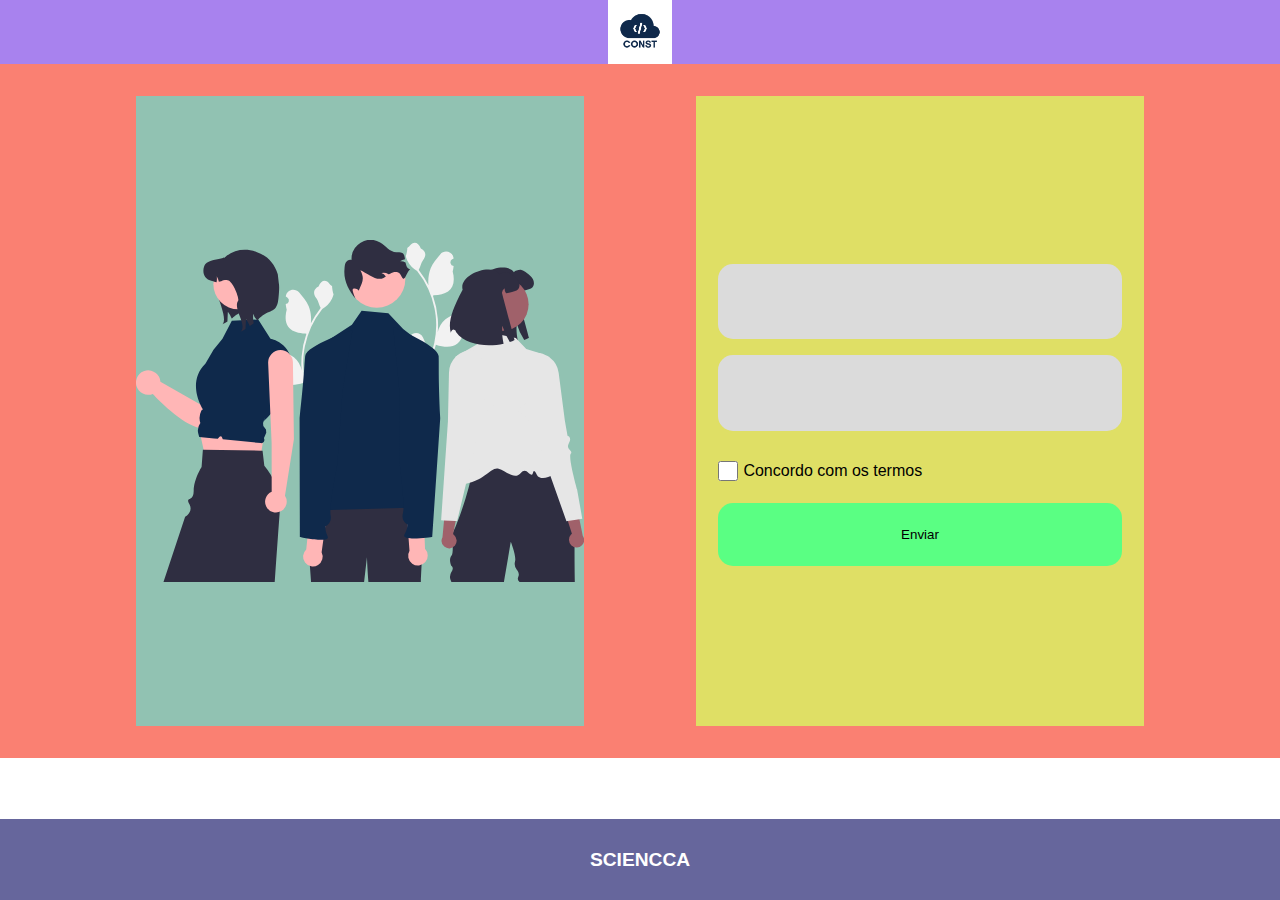
==== form-funcional/index.html @ e7f523ea "Initial commit" ====
<!DOCTYPE html>
<html lang="pt-br">
<head>
    <meta charset="UTF-8">
    <meta http-equiv="X-UA-Compatible" content="IE=edge">
    <meta name="viewport" content="width=device-width, initial-scale=1.0">

    <link rel="stylesheet" href="assets/styles/style-desktop.css">

    <title>form-funcional</title>
</head>
<body>
    <header>
        <img src="assets/images/3.png" alt="" class="logo-header">
    </header>
    <main>
        <section class="box-img">
            <img class="img-img" src="assets/images/undraw_people_re_8spw.svg" alt="">
        </section>
        <section class="box-form">
            <form action="#" method="post">
                <input type="email">
                <input type="text">
                <div class="cb">
                    <input type="checkbox" name="" id="icb">
                    <p>Concordo com os termos</p>
                </div>
                <button type="submit">Enviar</button>
            </form>
        </section>
    </main>
    <footer><h1 class="footer">SCIENCCA</h1></footer>
</body>
</html>
---- form-funcional/assets/styles/style-desktop.css ----
* {
    margin: 0;
    padding: 0;
    font-family: 'Segoe UI', Tahoma, Geneva, Verdana, sans-serif;
}

html, body {
    height: 100%;
    margin: 0;
    
}

header {
    background-color: rgb(168, 130, 238);
    display: flex;
    justify-content: center;
}

.logo-header {
    width: 4rem;
    min-width: 5%;
    max-width: 5%;
}

main {
    background-color: salmon;
    display: flex;
    padding: 2rem 5rem;
    justify-content: space-around;
    align-items: center;
}

.box-img, .box-form{
    width: 40%;
    height: 70vh;
}

.box-img {
    display: flex;
    justify-content: center;
    align-items: center;

    background-color: rgb(145, 194, 178);
}

.img-img {
    width: 100%;
}

.box-form {
    display: flex;
    justify-content: center;
    align-items: center;
    
    background-color: rgb(223, 223, 101);
}

form {
    display: flex;
    flex-direction: column;
    justify-content: center;
    align-items: center;
    
    width: 90%;
    height: 70vh;
}

input {
    display: block;
    margin:2% 0;
    width: 100%;
    height: 12%;

    background-color: #dbdbdb;
    border: 0;
    border-radius: 15px;
}

.cb{
    width: 100%;
    height: 2rem;
    display: flex;
    justify-content: left;
    align-items: center;
    margin: 4%;

}

#icb {
    width: 20px;
    height: 20px;

   
}

p {
    margin-left: 5px;
}

button {
    width: 100%;
    height: 10%;

    background-color: #5aff83;
    border: 0;
    border-radius: 15px;
}

footer {
    display: flex;
    justify-content: center;
    align-items: center;

    position: fixed;
    bottom: 0;
    width: 100%;
    height: 9%;

    background-color: rgb(102, 102, 156);
}

.footer {
    padding: 1rem ;
    color: #FFF;
    font-size: 1.2rem;
}
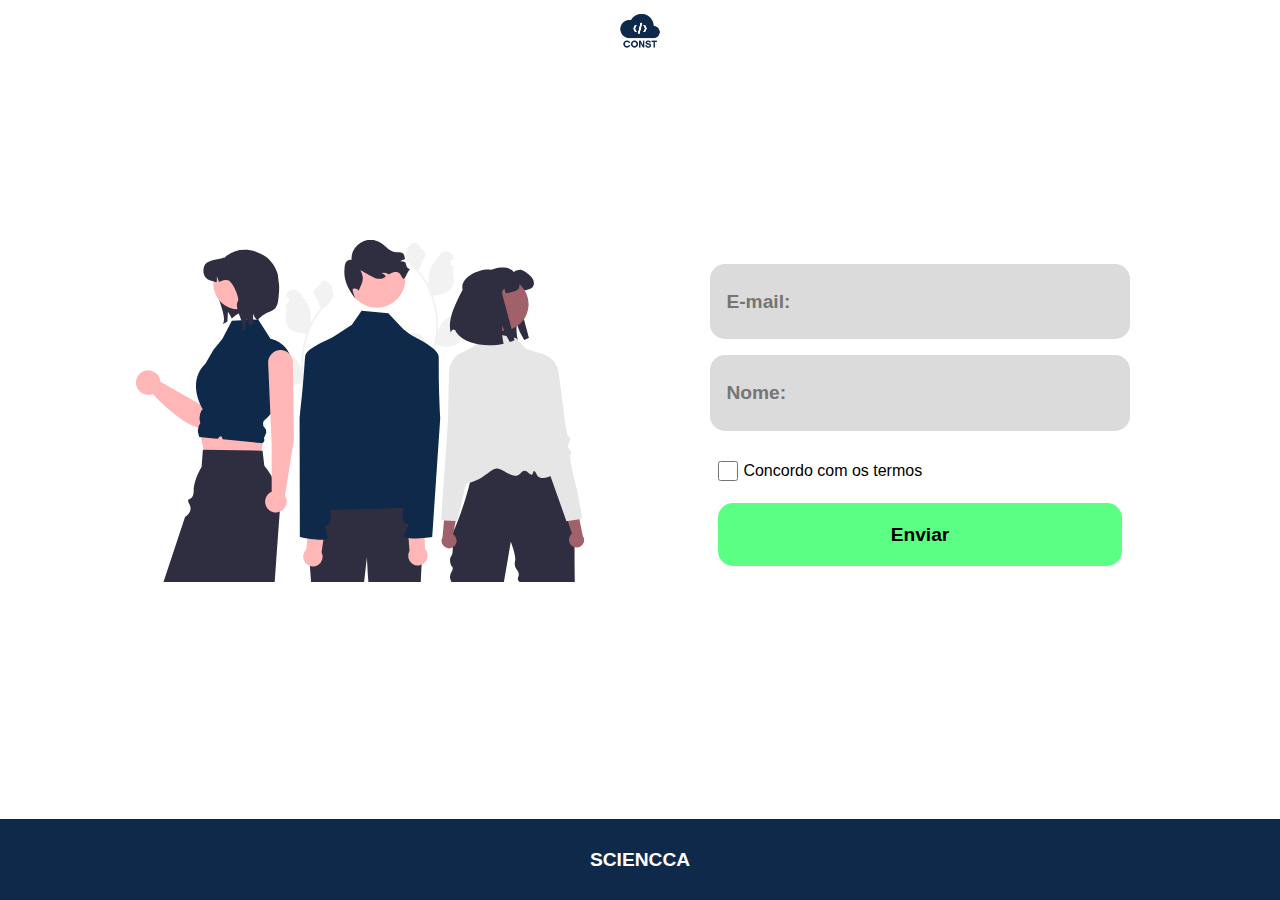
==== commit 2e16d2cc: "remove bgclr" ====
--- a/form-funcional/index.html
+++ b/form-funcional/index.html
@@ -19,8 +19,8 @@
         </section>
         <section class="box-form">
             <form action="#" method="post">
-                <input type="email">
-                <input type="text">
+                <input placeholder="E-mail:" type="email">
+                <input placeholder="Nome:" type="text">
                 <div class="cb">
                     <input type="checkbox" name="" id="icb">
                     <p>Concordo com os termos</p>
--- a/form-funcional/assets/styles/style-desktop.css
+++ b/form-funcional/assets/styles/style-desktop.css
@@ -11,7 +11,7 @@
 }
 
 header {
-    background-color: rgb(168, 130, 238);
+    /* background-color: rgb(168, 130, 238); */
     display: flex;
     justify-content: center;
 }
@@ -23,7 +23,7 @@
 }
 
 main {
-    background-color: salmon;
+    /* background-color: salmon; */
     display: flex;
     padding: 2rem 5rem;
     justify-content: space-around;
@@ -40,7 +40,7 @@
     justify-content: center;
     align-items: center;
 
-    background-color: rgb(145, 194, 178);
+    /* background-color: rgb(145, 194, 178); */
 }
 
 .img-img {
@@ -52,7 +52,7 @@
     justify-content: center;
     align-items: center;
     
-    background-color: rgb(223, 223, 101);
+    /* background-color: rgb(223, 223, 101); */
 }
 
 form {
@@ -67,13 +67,20 @@
 
 input {
     display: block;
+
+
     margin:2% 0;
     width: 100%;
     height: 12%;
 
+    padding: 0 0 0 1rem;
+
     background-color: #dbdbdb;
     border: 0;
     border-radius: 15px;
+
+    font-size: 1.2rem;
+    font-weight: 600;
 }
 
 .cb{
@@ -104,6 +111,9 @@
     background-color: #5aff83;
     border: 0;
     border-radius: 15px;
+
+    font-size: 1.2rem;
+    font-weight: bold;
 }
 
 footer {
@@ -116,7 +126,7 @@
     width: 100%;
     height: 9%;
 
-    background-color: rgb(102, 102, 156);
+    background-color: #0F294B;
 }
 
 .footer {
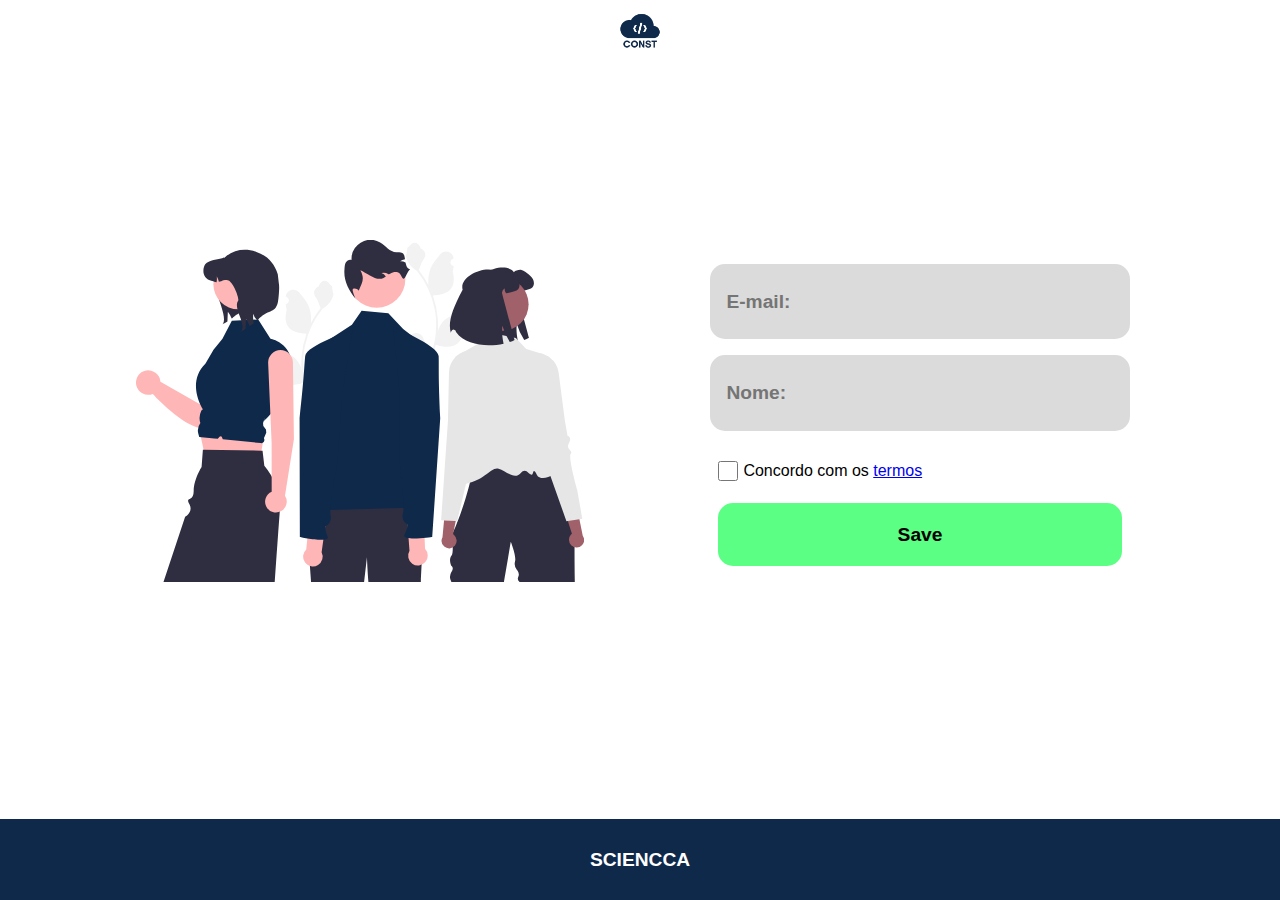
==== commit 2dc27e88: "done" ====
--- a/form-funcional/index.html
+++ b/form-funcional/index.html
@@ -6,8 +6,8 @@
     <meta name="viewport" content="width=device-width, initial-scale=1.0">
 
     <link rel="stylesheet" href="assets/styles/style-desktop.css">
-
-    <title>form-funcional</title>
+    <link rel="stylesheet" href="assets/styles/midia.css">
+    <title>Salvar-email</title>
 </head>
 <body>
     <header>
@@ -18,17 +18,19 @@
             <img class="img-img" src="assets/images/undraw_people_re_8spw.svg" alt="">
         </section>
         <section class="box-form">
-            <form action="#" method="post">
-                <input placeholder="E-mail:" type="email">
-                <input placeholder="Nome:" type="text">
+            <form action="assets/scripts/salvar_dados.php" method="POST">
+                <input  placeholder="E-mail:" type="email" name="email" id="email">
+                <input placeholder="Nome:" type="text" name="nome" id="nome">
                 <div class="cb">
-                    <input type="checkbox" name="" id="icb">
-                    <p>Concordo com os termos</p>
+                    <input type="checkbox" required name="checkbox" id="icb">
+                    <p>Concordo com os <a href="https://www.sabornamesa.com.br/receita-com-macarrao/miojo" target="_blank">termos</a></p>
                 </div>
-                <button type="submit">Enviar</button>
+                <button type="submit">Save</button>
             </form>
         </section>
     </main>
     <footer><h1 class="footer">SCIENCCA</h1></footer>
+
+<!-- <script src="script.js"></script> -->
 </body>
 </html>--- a/form-funcional/assets/styles/style-desktop.css
+++ b/form-funcional/assets/styles/style-desktop.css
@@ -116,6 +116,10 @@
     font-weight: bold;
 }
 
+button:hover {
+    cursor: pointer;
+}
+
 footer {
     display: flex;
     justify-content: center;
--- a/form-funcional/assets/styles/midia.css
+++ b/form-funcional/assets/styles/midia.css
@@ -0,0 +1,35 @@
+@media screen and ((max-width: 900px)){
+    main{
+        /* background-color: darkcyan; */
+        flex-direction: column;
+        justify-content: center;
+        padding: 1rem ;
+    }
+
+    .box-img, .box-form {
+        width: 70%;
+        height: 30vh;
+    }
+
+    .box-img {
+        width: 60%;
+        height: 20vh;
+    }
+
+    .img-img {
+        width: 70%;
+        min-width: 10rem;
+    }
+
+    form {
+        height: 46vh;
+    }
+
+    
+
+    .logo-header {
+        width: 4rem;
+        min-width: 30%;
+        max-width: 30%;
+    }
+}